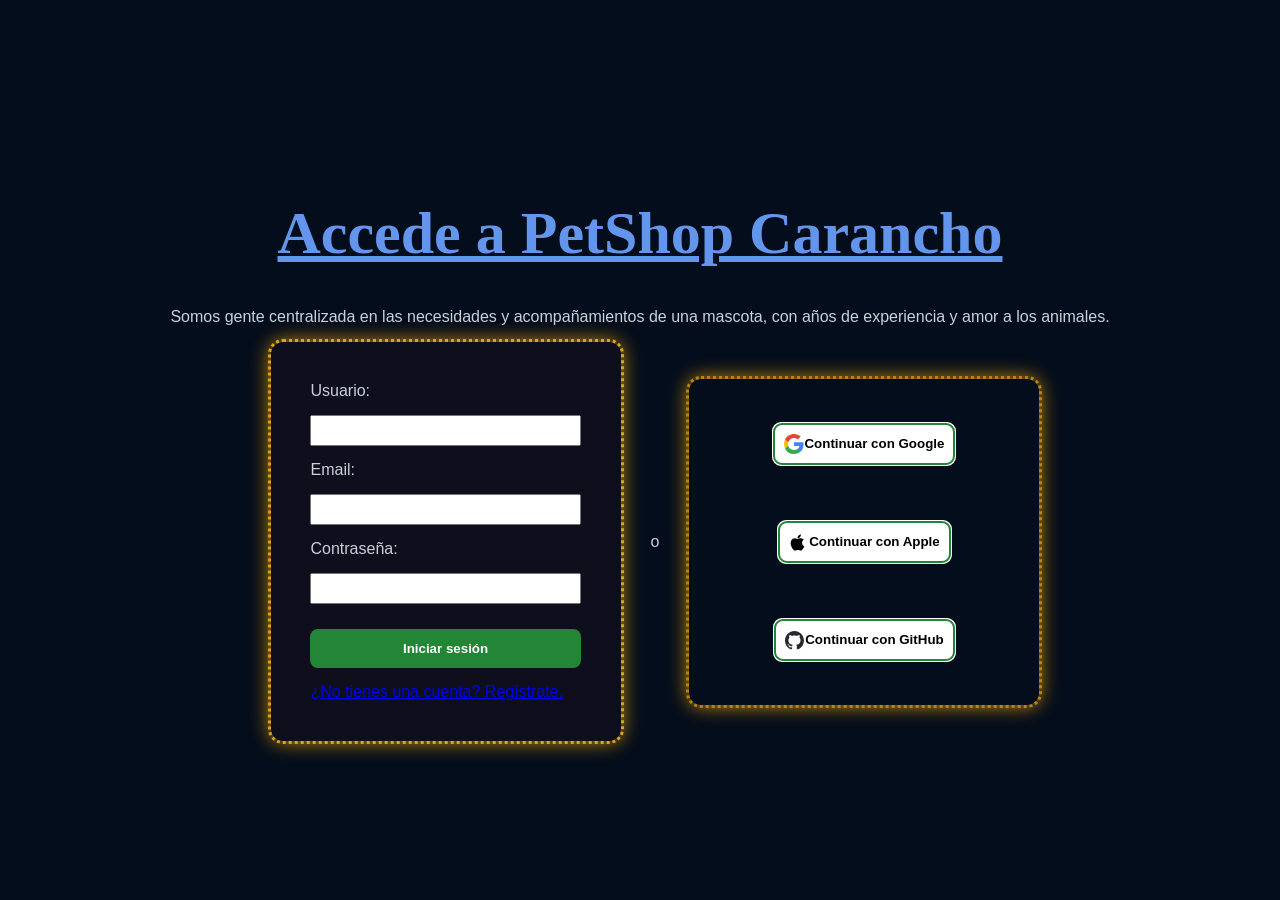
==== Login.html @ 57a1995d "Add files via upload" ====
<!DOCTYPE html>
<html lang="en">

<head>
    <meta charset="UTF-8">
    <meta name="viewport" content="width=device-width, initial-scale=1.0">
    <link rel="stylesheet" href="Decoración.css">
    <title>Entrar a cuenta</title>
</head>


<body>

    <header>
        <h1 font-size>Accede a PetShop Carancho</h1>

        <p>Somos gente centralizada en las necesidades y
            acompañamientos de una mascota, con años de
            experiencia y amor a los animales.</p>
    </header>

    <section class="Conteiner">

        <br>
        <form class="card">
            <label>Usuario:</label>
            <input type="text" name="Nombre" id="Nombre" required>

            <label>Email:</label>
            <input type="email" name="Email" id="Email" required>

            <label>Contraseña:</label>
            <input type="password" name="Contraseña" id="Contraseña" required>

            <button type="submit">Iniciar sesión</button>

            <a href="Registro.html">¿No tienes una cuenta? Regístrate.</a>
        </form>

        <p>o</p>

        <section class="IniciosSesion">


            <button type="button" data-social-service="google" class="enlaces"><svg viewBox="0 0 20 20"
                    xmlns="http://www.w3.org/2000/svg" width="20" height="20">
                    <g fill="none" fill-rule="evenodd">
                        <path
                            d="M19.6 10.227c0-.709-.064-1.39-.182-2.045H10v3.868h5.382a4.6 4.6 0 0 1-1.996 3.018v2.51h3.232c1.891-1.742 2.982-4.305 2.982-7.35z"
                            fill="#4285F4"></path>
                        <path
                            d="M10 20c2.7 0 4.964-.895 6.618-2.423l-3.232-2.509c-.895.6-2.04.955-3.386.955-2.605 0-4.81-1.76-5.595-4.123H1.064v2.59A9.996 9.996 0 0 0 10 20z"
                            fill="#34A853"></path>
                        <path
                            d="M4.405 11.9c-.2-.6-.314-1.24-.314-1.9 0-.66.114-1.3.314-1.9V5.51H1.064A9.996 9.996 0 0 0 0 10c0 1.614.386 3.14 1.064 4.49l3.34-2.59z"
                            fill="#FBBC05"></path>
                        <path
                            d="M10 3.977c1.468 0 2.786.505 3.823 1.496l2.868-2.868C14.959.99 12.695 0 10 0 6.09 0 2.71 2.24 1.064 5.51l3.34 2.59C5.192 5.736 7.396 3.977 10 3.977z"
                            fill="#EA4335"></path>
                    </g>
                </svg>Continuar con Google</button>

            <br>

            <button type="button" data-social-service="apple" class="enlaces"><svg width="20" height="20"
                    viewBox="0 0 200 160" xmlns="http://www.w3.org/2000/svg">
                    <path d="m150.37 130.25c-2.45 5.66-5.35 10.87-8.71 15.66-4.58 6.53-8.33 11.05-11.22 13.56-4.48
                 4.12-9.28 6.23-14.42 6.35-3.69 0-8.14-1.05-13.32-3.18-5.197-2.12-9.973-3.17-14.34-3.17-4.58 
                 0-9.492 1.05-14.746 3.17-5.262 2.13-9.501 3.24-12.742 3.35-4.929
                  0.21-9.842-1.96-14.746-6.52-3.13-2.73-7.045-7.41-11.735-14.04-5.032-7.08-9.169-15.29-12.41
                  -24.65-3.471-10.11-5.211-19.9-5.211-29.378 0-10.857 2.346-20.221 7.045-28.068 3.693-6.303 8.606
                  -11.275 14.755-14.925s12.793-5.51 19.948-5.629c3.915 0 9.049 1.211 15.429 3.591 6.362 2.388 10.447 
                  3.599 12.238 3.599 1.339 0 5.877-1.416 13.57-4.239 7.275-2.618 13.415-3.702 18.445-3.275 13.63 1.1 
                  23.87 6.473 30.68 16.153-12.19 7.386-18.22 17.731-18.1 31.002 0.11 10.337 3.86 18.939 11.23 25.769 
                  3.34 3.17 7.07 5.62 11.22 7.36-0.9 2.61-1.85 5.11-2.86 7.51zm-31.26-123.01c0 8.1021-2.96 15.667-8.86 
                  22.669-7.12 8.324-15.732 13.134-25.071 12.375-0.119-0.972-0.188-1.995-0.188-3.07 0-7.778 3.386-16.102 
                  9.399-22.908 3.002-3.446 6.82-6.3113 11.45-8.597 4.62-2.2516 8.99-3.4968 13.1-3.71 0.12 1.0831 0.17 
                  2.1663 0.17 3.2409z">
                    </path>
                </svg><span>Continuar con Apple</span></button>

            <br>

            <button type="button" data-social-service="github" class="enlaces">
                <svg width="20" height="20" viewBox="0 0 20 18" fill="none" xmlns="http://www.w3.org/2000/svg">
                    <g clip-path="url(#clip0_2014_1339)">
                        <path fill-rule="evenodd" clip-rule="evenodd"
                            d="M9.47169 0C4.23409 0 0 4.26531 0 9.54207C0 13.7601 2.71293 17.3305 6.47648 18.5942C6.94702 18.6892 7.11938 18.3889 7.11938 18.1363C7.11938 17.9151 7.10387 17.1568 7.10387 16.3668C4.46907 16.9356 3.9204 15.2293 3.9204 15.2293C3.49697 14.1234 2.86958 13.8392 2.86958 13.8392C2.00721 13.2546 2.9324 13.2546 2.9324 13.2546C3.88899 13.3178 4.39094 14.2341 4.39094 14.2341C5.2376 15.6874 6.60192 15.2768 7.15079 15.024C7.22911 14.4078 7.48018 13.9813 7.74677 13.7444C5.64533 13.5232 3.43435 12.7017 3.43435 9.03644C3.43435 7.99377 3.81047 7.1407 4.40645 6.47725C4.31242 6.24034 3.98302 5.26067 4.50067 3.94948C4.50067 3.94948 5.30042 3.69666 7.10367 4.92895C7.87571 4.72008 8.6719 4.61382 9.47169 4.61293C10.2714 4.61293 11.0867 4.72363 11.8395 4.92895C13.643 3.69666 14.4427 3.94948 14.4427 3.94948C14.9604 5.26067 14.6308 6.24034 14.5367 6.47725C15.1484 7.1407 15.509 7.99377 15.509 9.03644C15.509 12.7017 13.2981 13.5073 11.1809 13.7444C11.526 14.0445 11.8238 14.6131 11.8238 15.5137C11.8238 16.7933 11.8083 17.8203 11.8083 18.1361C11.8083 18.3889 11.9809 18.6892 12.4512 18.5944C16.2148 17.3303 18.9277 13.7601 18.9277 9.54207C18.9432 4.26531 14.6936 0 9.47169 0Z"
                            fill="#24292F"></path>
                    </g>
                    <defs>
                        <clipPath id="clip0_2014_1339">
                            <rect width="19" height="18.6122" fill="white"></rect>
                        </clipPath>
                    </defs>
                </svg><span>Continuar con GitHub</span></button>

        </section>

    </section>




    <script>
        document.querySelector("form").addEventListener("submit", (e) => {
            e.preventDefault();

            const userInput = document.getElementById("Nombre").value;
            const emailInput = document.getElementById("Email").value;
            const passInput = document.getElementById("Contraseña").value;

            const userSaved = localStorage.getItem("usuario");
            const emailSaved = localStorage.getItem("email");
            const passSaved = localStorage.getItem("password");

            if (userInput === userSaved && passInput === passSaved && emailInput === emailSaved) {
                window.location.href = "Index.html";
            } else {
                alert("Usuario o contraseña incorrectos");
            }
        });
    </script>


</body>

</html>
---- Decoración.css ----
body {
    margin: 0;
    height: 100vh;
    display: flex;
    flex-direction: column;
    align-items: center;
    justify-content: center;
    background: #040d1b;
    font-family: 'Franklin Gothic Medium', 'Arial Narrow', Arial, sans-serif;
    color: #c9d1d9;
}

.Conteiner {
    margin: 0;
    display: flex;
    gap: 30px;
    flex-direction: row;
    align-items: center;
    justify-content: center;
}

.IniciosSesion {
    padding: 5%;
    outline-style: dotted;
    outline-color: darkgoldenrod;
    display: flex;
    flex-direction: column;
    align-items: center;
    justify-content: center;
    border-radius: 12px;
    width: 350px;
    box-shadow: 0 0 20px rgba(248, 170, 0, 0.904);
    gap: 15px;
}

h2,
h1 {
    text-align: center;
    color: cornflowerblue;
    font-family: Display;
    text-decoration: underline;
    font-size: 60px;
}

.card {
    background-color: rgb(14, 14, 29);
    padding: 5%;
    border: 3px gold;
    outline-style: dotted;
    outline-color: goldenrod;
    border-radius: 12px;
    width: 350px;
    box-shadow: 0 0 20px rgba(248, 170, 0, 0.904);
    display: flex;
    flex-direction: column;
    gap: 15px;
}

.enlaces {
    margin: 5px;
    padding: 10px;
    outline-style: auto;
    outline-color: #238636;
    background: #ffffff;
    color: rgb(0, 0, 0);
    display: flex;
    flex-direction: row;
    font-weight: bold;
    align-items: center;
    justify-content: center;
    cursor: pointer;
    transition: 0.3s;
}

button {
    margin-top: 10px;
    padding: 12px;
    border: none;
    border-radius: 8px;
    background: #238636;
    color: white;
    font-weight: bold;
    cursor: pointer;
    transition: 0.3s;
}

button:hover {
    background: #2ea043;
}

input {
    height: 25px;
}
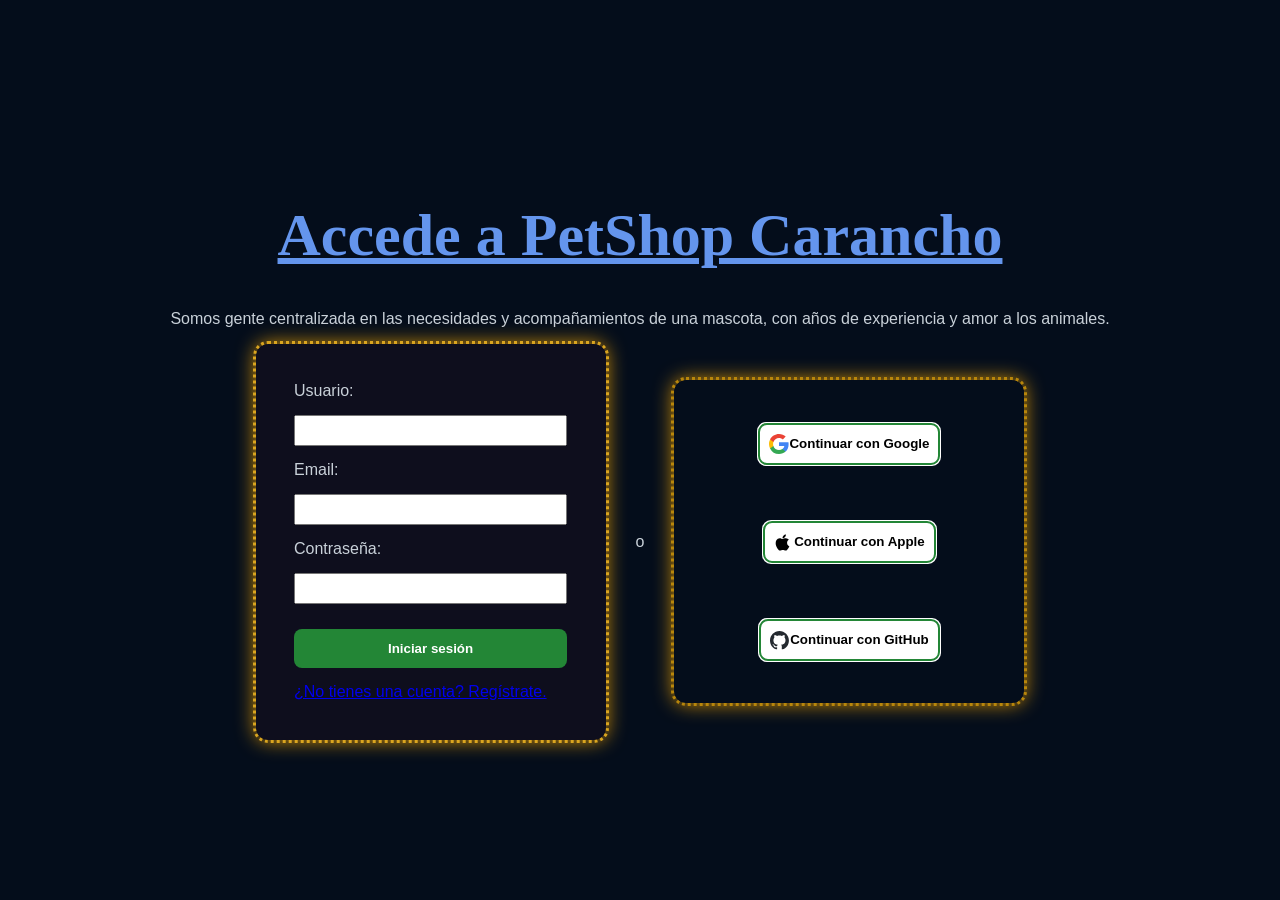
==== commit cf2d59b6: "Add files via upload" ====
--- a/Login.html
+++ b/Login.html
@@ -21,7 +21,7 @@
 
     <section class="Conteiner">
 
-        <br>
+
         <form class="card">
             <label>Usuario:</label>
             <input type="text" name="Nombre" id="Nombre" required>
@@ -101,23 +101,28 @@
 
 
 
-
     <script>
         document.querySelector("form").addEventListener("submit", (e) => {
             e.preventDefault();
 
+            //Capturamos lo que escribió el usuario en los inputs
             const userInput = document.getElementById("Nombre").value;
             const emailInput = document.getElementById("Email").value;
             const passInput = document.getElementById("Contraseña").value;
 
-            const userSaved = localStorage.getItem("usuario");
-            const emailSaved = localStorage.getItem("email");
-            const passSaved = localStorage.getItem("password");
+            //Traemos lo que está guardado en el LocalStorage
+            const userSaved = localStorage.getItem("Usuario");
+            const emailSaved = localStorage.getItem("Email");
+            const passSaved = localStorage.getItem("Contraseña"); // Antes decía "Password"
 
-            if (userInput === userSaved && passInput === passSaved && emailInput === emailSaved) {
-                window.location.href = "Index.html";
+            // Validamos
+            if (userInput === userSaved && emailInput === emailSaved && passInput === passSaved) {
+                // SI TODO ESTÁ BIEN:
+                localStorage.setItem("sesionActiva", "true"); // Marcamos que entró
+                window.location.href = "index.html"; // Asegúrate de que el nombre del archivo coincida (Index vs index)
             } else {
-                alert("Usuario o contraseña incorrectos");
+                // SI ALGO FALLA:
+                alert("Los datos no coinciden con nuestro registro.");
             }
         });
     </script>
--- a/Decoración.css
+++ b/Decoración.css
@@ -90,4 +90,90 @@
 
 input {
     height: 25px;
-}+}
+
+/*Encabezado decoracion en Index*/
+
+/*Tienda codigo*/
+
+.Encabezado {
+    display: flex;
+    justify-content: space-between;
+    align-items: center;
+    height: 60px;
+    margin: 0;
+
+    /*Posicion*/
+    position: sticky;
+    top: 0;
+    width: 100%;
+    z-index: 1000;
+    /*Asegura que quede sobre otro contenido*/
+
+
+    /*cambiar al color que quieran*/
+    background-color: cyan;
+    color: rgb(255, 255, 255);
+}
+
+.Encabezado h1 {
+    color: rgb(2, 51, 49);
+    margin: 2%;
+    font-family: 'Times New Roman', Times, serif;
+}
+
+.BotonRegreso {
+    background-color: rgb(0, 0, 0);
+    color: rgb(255, 255, 255);
+    border: 2px solid #093633;
+    border-radius: 5px;
+    cursor: pointer;
+    font-weight: bold;
+    margin: 2%;
+}
+
+.BotonRegreso:hover {
+    background-color: cadetblue;
+}
+
+.padre {
+    display: grid;
+    /*Crea columnas de mínimo 200px, reparte el espacio sobrante*/
+    grid-template-columns: repeat(auto-fill, minmax(200px, 1fr));
+    gap: 20px;
+    width: 50%;
+    max-width: 1000px;
+    margin: 0 auto;
+    margin-top: 90% !important;
+
+
+    background: rgba(255, 255, 255, 0.8);
+    backdrop-filter: blur(10px);
+    /* Efecto vidrio, se la re rebuscaba y eso que yo no iba a decorar */
+    padding: 2rem;
+    border-radius: 20px;
+    box-shadow: 0 10px 30px rgba(0, 0, 0, 0.1);
+}
+
+.div {
+    background: rgba(255, 255, 255, 0.7);
+    backdrop-filter: blur(8px);
+    border-radius: 15px;
+    padding: 20px;
+    min-height: 150px;
+    /*Altura mínima, lol logic*/
+    display: flex;
+    flex-direction: column;
+    justify-content: center;
+    align-items: center;
+    border: 1px solid rgb(0, 247, 255);
+    box-shadow: 0 4px 15px rgba(22, 73, 102, 0.507);
+    transition: all 0.3s ease;
+}
+
+.div:hover {
+    background: white;
+    transform: scale(1.02);
+}
+
+/*Hola, estoy cayendo en la locura, llevo mas de 30 minutos intentando que el header no se coma los contenedores*/
